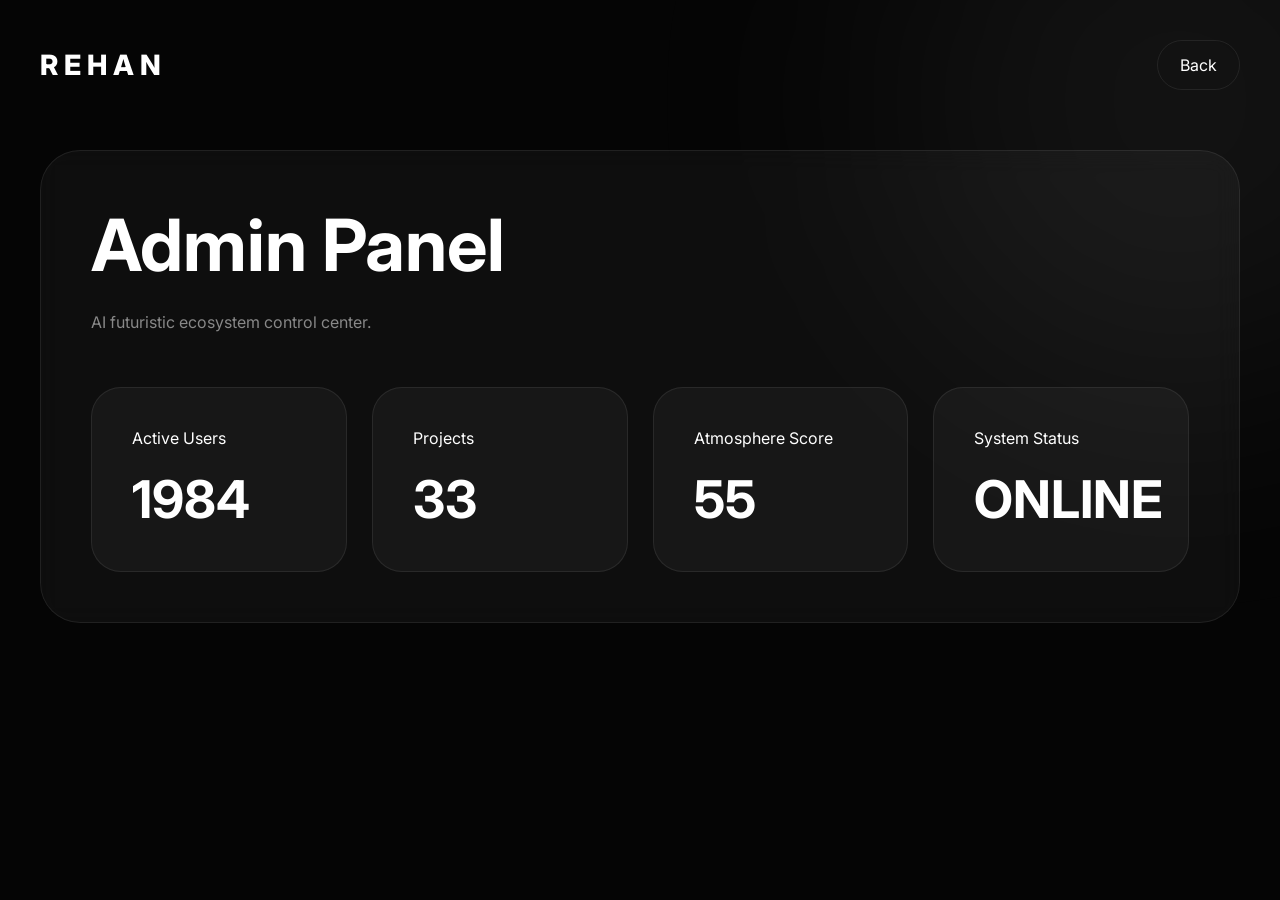
==== admin.html @ 94f9c821 "Create admin.html" ====
<!DOCTYPE html>
<html lang="en">
<head>

<meta charset="UTF-8">

<meta name="viewport"
content="width=device-width, initial-scale=1.0">

<title>Admin Panel</title>

<link rel="stylesheet"
href="apps.css">

<link rel="preconnect"
href="https://fonts.googleapis.com">

<link href="https://fonts.googleapis.com/css2?family=Inter:wght@300;400;500;600;700;800&display=swap"
rel="stylesheet">

</head>

<body>

<div class="bg-glow"></div>

<!-- TOPBAR -->

<div class="topbar">

<div class="logo">
REHAN
</div>

<a href="./dashboard.html"
class="back-btn">

Back

</a>

</div>

<!-- APP -->

<div class="app-container">

<h1 class="app-title">
Admin Panel
</h1>

<p class="app-description">

AI futuristic ecosystem control center.

</p>

<!-- STATS -->

<div class="stats-grid">

<!-- CARD -->

<div class="stat-card">

<p>
Active Users
</p>

<h2 id="users">

0

</h2>

</div>

<!-- CARD -->

<div class="stat-card">

<p>
Projects
</p>

<h2 id="projects">

0

</h2>

</div>

<!-- CARD -->

<div class="stat-card">

<p>
Atmosphere Score
</p>

<h2 id="score">

0%

</h2>

</div>

<!-- CARD -->

<div class="stat-card">

<p>
System Status
</p>

<h2>

ONLINE

</h2>

</div>

</div>

</div>

<script>

/* ANIMATED COUNTERS */

function animateValue(id,start,end,duration){

let current = start;

const increment =
(end - start) / 100;

const obj =
document.getElementById(id);

const timer =
setInterval(()=>{

current += increment;

obj.innerHTML =
Math.floor(current);

if(current >= end){

obj.innerHTML = end;

clearInterval(timer);

}

}, duration / 100);

}

/* START */

animateValue(
"users",
0,
3200,
2000
);

animateValue(
"projects",
0,
48,
1800
);

animateValue(
"score",
0,
98,
2200
);

/* PERCENT */

setTimeout(()=>{

document.getElementById(
"score"
).innerHTML = "98%";

},2200);

</script>

</body>
</html>
---- apps.css ----
*{
  margin:0;
  padding:0;
  box-sizing:border-box;
}

body{
  background:#050505;
  color:white;
  font-family:"Inter",sans-serif;
  min-height:100vh;
  padding:40px;
  overflow-x:hidden;
}

/* BACKGROUND GLOW */

.bg-glow{
  position:fixed;

  width:700px;
  height:700px;

  border-radius:50%;

  background:
    radial-gradient(
      circle,
      rgba(255,255,255,0.08),
      transparent
    );

  top:-250px;
  right:-250px;

  filter:blur(120px);

  z-index:-1;
}

/* TOPBAR */

.topbar{
  display:flex;
  justify-content:space-between;
  align-items:center;

  margin-bottom:60px;
}

.logo{
  font-size:28px;

  font-weight:800;

  letter-spacing:6px;
}

.back-btn{
  text-decoration:none;

  color:white;

  border:
    1px solid rgba(255,255,255,0.08);

  padding:14px 22px;

  border-radius:40px;

  transition:0.4s;
}

.back-btn:hover{
  background:white;
  color:black;
}

/* APP CARD */

.app-container{
  max-width:1200px;
  margin:auto;

  background:
    rgba(255,255,255,0.04);

  border:
    1px solid rgba(255,255,255,0.08);

  border-radius:40px;

  padding:50px;

  backdrop-filter:blur(12px);
}

.app-title{
  font-size:72px;

  margin-bottom:20px;
}

.app-description{
  color:#888;

  margin-bottom:50px;

  line-height:1.8;
}

/* INPUT */

.input-group{
  display:flex;

  gap:20px;

  margin-bottom:40px;
}

.input-group input{
  flex:1;

  background:
    rgba(255,255,255,0.04);

  border:
    1px solid rgba(255,255,255,0.08);

  border-radius:20px;

  padding:18px 20px;

  color:white;

  outline:none;
}

.input-group button{
  padding:18px 28px;

  border:none;

  border-radius:20px;

  background:white;

  color:black;

  cursor:pointer;

  transition:0.4s;
}

.input-group button:hover{
  transform:translateY(-4px);
}

/* TASKS & NOTES */

.list{
  display:grid;

  gap:20px;
}

.item{
  background:
    rgba(255,255,255,0.03);

  border:
    1px solid rgba(255,255,255,0.08);

  border-radius:24px;

  padding:25px;

  display:flex;
  justify-content:space-between;
  align-items:center;
}

.item button{
  background:none;

  border:none;

  color:#ff6b6b;

  cursor:pointer;
}

/* CALCULATOR */

.calculator{
  width:100%;
  max-width:400px;

  margin:auto;
}

.calc-display{
  width:100%;

  padding:30px;

  margin-bottom:20px;

  border-radius:20px;

  border:none;

  background:
    rgba(255,255,255,0.04);

  color:white;

  font-size:32px;

  text-align:right;
}

.calc-buttons{
  display:grid;

  grid-template-columns:repeat(4,1fr);

  gap:15px;
}

.calc-buttons button{
  height:80px;

  border:none;

  border-radius:20px;

  background:
    rgba(255,255,255,0.05);

  color:white;

  font-size:24px;

  cursor:pointer;

  transition:0.3s;
}

.calc-buttons button:hover{
  background:white;
  color:black;
}

/* WEATHER */

.weather-box{
  text-align:center;
}

.weather-temp{
  font-size:120px;

  font-weight:800;
}

.weather-city{
  font-size:32px;

  margin-top:10px;
}

.weather-status{
  color:#888;

  margin-top:15px;
}

/* ADMIN */

.stats-grid{
  display:grid;

  grid-template-columns:
    repeat(auto-fit,minmax(250px,1fr));

  gap:25px;
}

.stat-card{
  background:
    rgba(255,255,255,0.04);

  border:
    1px solid rgba(255,255,255,0.08);

  border-radius:30px;

  padding:40px;
}

.stat-card h2{
  font-size:52px;

  margin-top:20px;
}

/* BOOKING */

.booking-grid{
  display:grid;

  grid-template-columns:
    repeat(auto-fit,minmax(300px,1fr));

  gap:30px;
}

.booking-card{
  background:
    rgba(255,255,255,0.04);

  border:
    1px solid rgba(255,255,255,0.08);

  border-radius:30px;

  overflow:hidden;
}

.booking-card img{
  width:100%;
  height:260px;

  object-fit:cover;
}

.booking-content{
  padding:30px;
}

.booking-content h3{
  font-size:32px;

  margin-bottom:15px;
}

.booking-content p{
  color:#888;

  margin-bottom:25px;

  line-height:1.7;
}

.booking-content button{
  padding:14px 24px;

  border:none;

  border-radius:40px;

  background:white;

  color:black;

  cursor:pointer;
}

/* MOBILE */

@media(max-width:768px){

  body{
    padding:20px;
  }

  .topbar{
    flex-direction:column;
    gap:20px;
  }

  .app-title{
    font-size:48px;
  }

  .input-group{
    flex-direction:column;
  }

}

/* =========================
   NOTES APP
========================= */

.notes-grid{

display:grid;

grid-template-columns:
repeat(auto-fit,minmax(280px,1fr));

gap:25px;

}

/* NOTE CARD */

.note-card{

background:
rgba(255,255,255,0.04);

border:
1px solid rgba(255,255,255,0.08);

border-radius:30px;

padding:30px;

min-height:220px;

display:flex;

flex-direction:column;

justify-content:space-between;

backdrop-filter:blur(12px);

transition:0.5s ease;

position:relative;

overflow:hidden;
}

.note-card::before{

content:"";

position:absolute;

inset:0;

background:
linear-gradient(
135deg,
rgba(255,255,255,0.05),
transparent
);

opacity:0;

transition:0.5s;

pointer-events:none;
}

.note-card:hover::before{

opacity:1;
}

.note-card:hover{

transform:
translateY(-8px)
scale(1.02);
}

/* TEXT */

.note-card p{

font-size:18px;

line-height:1.8;

color:#ddd;
}

/* BUTTON */

.note-card button{

margin-top:30px;

padding:12px 20px;

border:none;

border-radius:30px;

background:
rgba(255,255,255,0.06);

color:#ff6b6b;

cursor:pointer;

transition:0.4s;
}

.note-card button:hover{

background:#ff6b6b;

color:white;
}

/* =========================
   CALCULATOR GLOW
========================= */

.calc-buttons button{

position:relative;

overflow:hidden;
}

.calc-buttons button::before{

content:"";

position:absolute;

inset:0;

background:
linear-gradient(
135deg,
rgba(255,255,255,0.15),
transparent
);

opacity:0;

transition:0.4s;

pointer-events:none;
}

.calc-buttons button:hover::before{

opacity:1;
}

.calc-buttons button:hover{

box-shadow:
0 0 25px rgba(255,255,255,0.12);
}
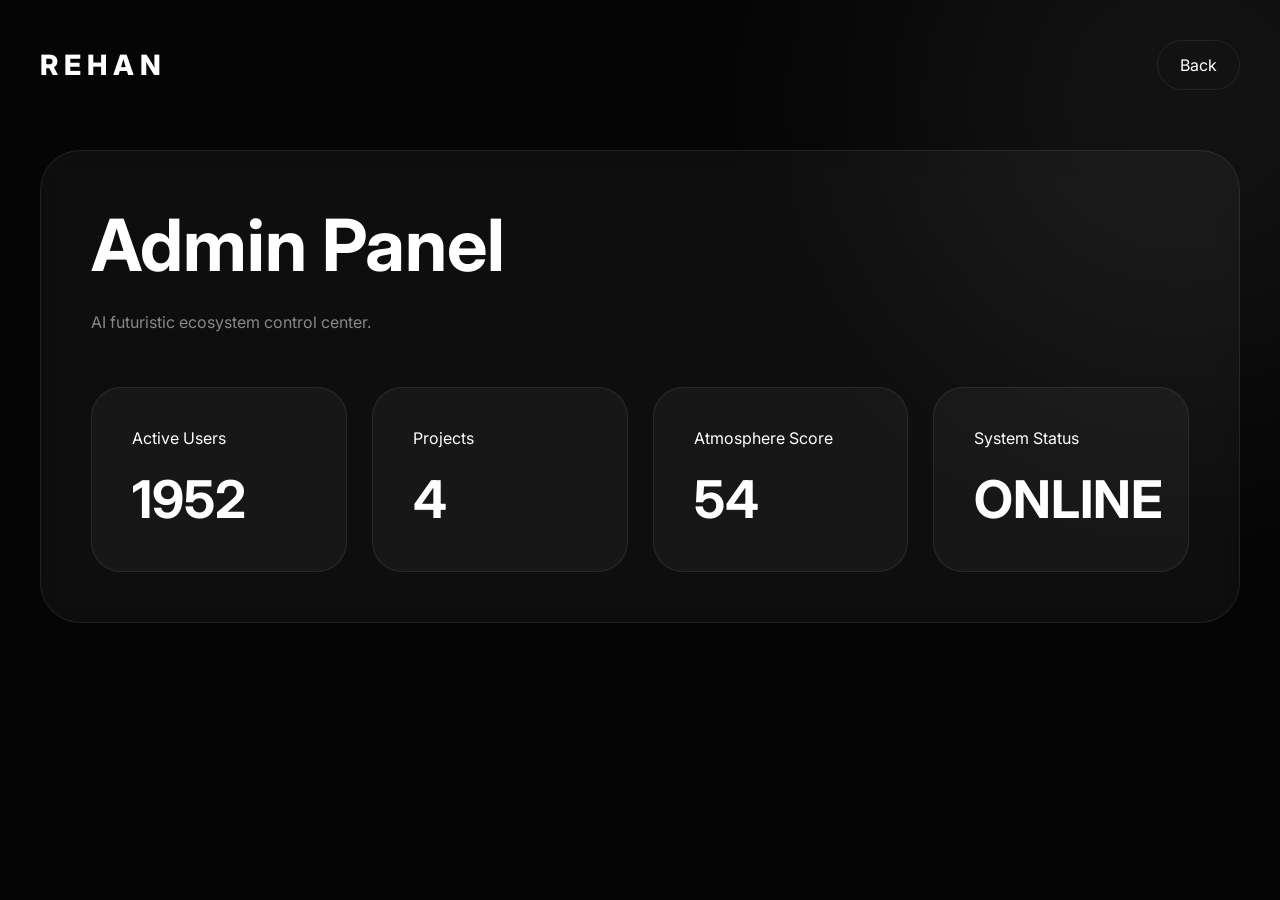
==== commit 0f17f147: "Update admin.html" ====
--- a/admin.html
+++ b/admin.html
@@ -173,7 +173,7 @@
 animateValue(
 "projects",
 0,
-48,
+06,
 1800
 );
 
